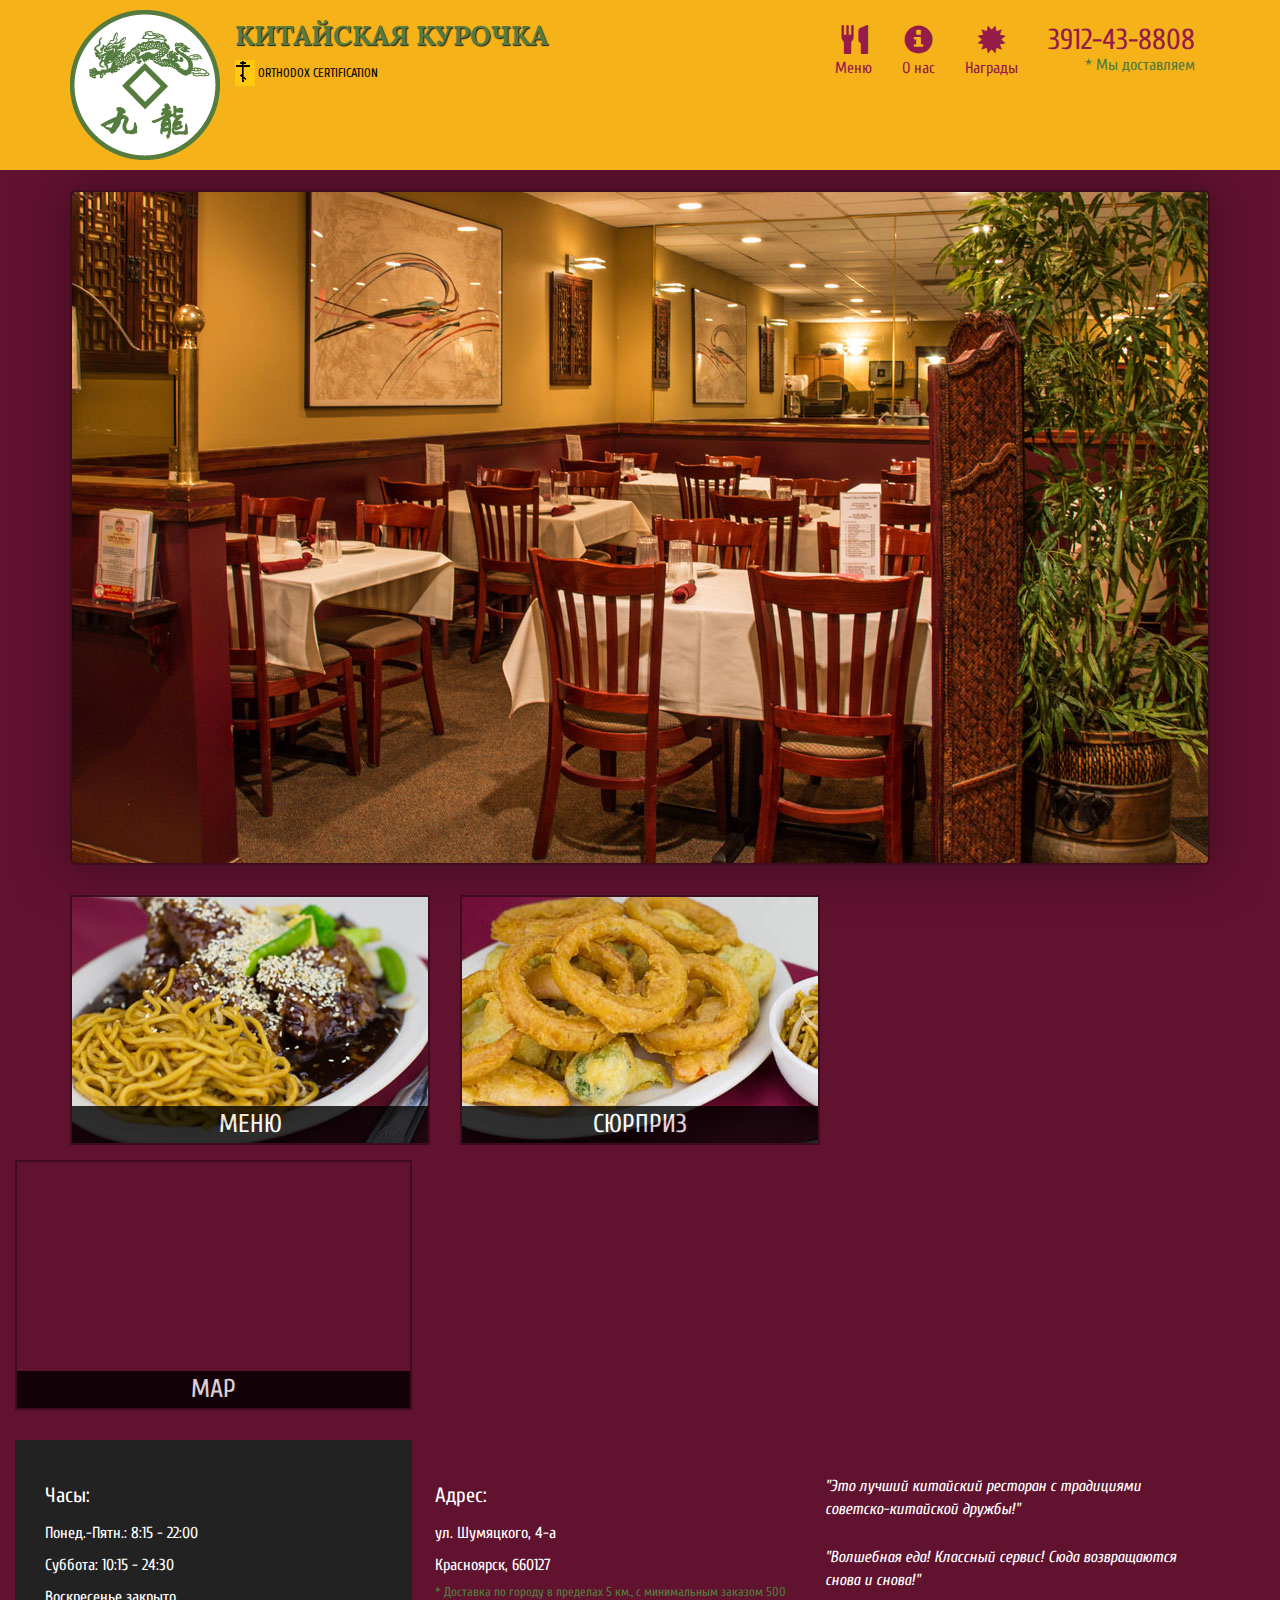
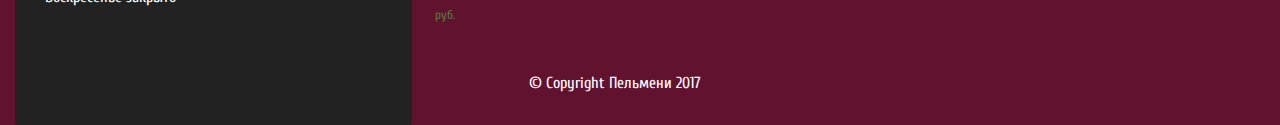
==== lec32/index.html @ 560f1c5f "Add files via upload" ====
<!doctype html>
<html lang="en">
  <head>
    <meta charset="utf-8">
    <meta http-equiv="X-UA-Compatible" content="IE=edge">
    <meta name="viewport" content="width=device-width, initial-scale=1">
    <title>Китайская курочка</title>
    <link rel="stylesheet" href="css/bootstrap.min.css">
    <link rel="stylesheet" href="css/styles.css">
    <link href="https://fonts.googleapis.com/css?family=Cuprum:400,700&display=swap" rel="stylesheet"> 
    <link href='https://fonts.googleapis.com/css?family=Lora' rel='stylesheet' type='text/css'>
    
  </head>
<body>
<header>
  <nav id="header-nav" class="navbar navbar-default">
      <div class="container">
        <div class="navbar-header">
          <a href="index.html" class="pull-left visible-md visible-lg">
            <div id="logo-img" alt="logo image"></div>
          </a> 

          <div class="navbar-brand">            <a href="index.html"><h1>Китайская курочка</h1></a>
            <p>
              <img src="images/orthodox-cross-1.png" alt="Orthodox Certified">
              <span>Orthodox certification</span>
            </p>
          </div>
            <button type="button" class="navbar-toggle collapsed" data-toggle="collapse" data-target="#collapsable-nav" aria-expanded="false">
            <span class="sr-only">Кнопка, для переключения навигации</span>
            <span class="icon-bar"></span>
            <span class="icon-bar"></span>
            <span class="icon-bar"></span>
            </button>
      </div>

      <div id="collapsable-nav" class="collapse navbar-collapse">
           <ul id="nav-list" class="nav navbar-nav navbar-right">
            <li>
              <a href="menu-categories.html">
                <span class="glyphicon glyphicon-cutlery"></span><br class="hidden-xs">Меню</a>
            </li>
            <li>
              <a href="#">
                <span class="glyphicon glyphicon-info-sign"></span><br class="hidden-xs">О нас</a>
            </li>
            <li>
              <a href="#">
             <span class="glyphicon glyphicon-certificate"></span><br class="hidden-xs">Награды</a>
            </li>
            <li id="phone" class="hidden-xs">
              <a href="tel:3912-43-8808">
                <span>3912-43-8808</span></a>
                <div>* Мы доставляем</div>
            </li>
          </ul><!-- #nav-list -->
        </div><!-- .collapse .navbar-collapse -->
      </div><!-- .container -->
    </nav><!-- #header-nav -->
  </header>

     <div id="call-btn" class="visible-xs">
<a class="btn" href="tel:3912-43-6789">
<span class="glyphicon glyphicon-earphone"></span>
3912-43-6789
</a>
</div>
<div id="xs-deliver" class="text-center visible-xs">* Доставляем!</div>

<div id="main-content" class="container">
<div class="jumbotron">
<img src="images/jumbotron_768.jpg" alt="Picture of restaurant" class="img-responsive
visible-xs">
</div>

<div id="home-tiles" class="row">

<div class="col-md-4 col-sm-6 col-xs-12">
<a href="menu-categories.html"><div id="menu-tile"><span>Меню</span></div></a>
</div>
<div class="col-md-4 col-sm-6 col-xs-12">
<a href="single-category.html"><div id="specials-tile"><span>Сюрприз</span></div></a>
</div>
<div class="col-md-4 col-sm-12 col-xs-12">
</div>
</div>
</div>

<div class="col-md-4 col-sm-12 col-xs-12">
<a href="https://goo.gl/maps/jND9BhpeyPKdgio96" target="_blank">
<div id="map-tile">
  <iframe src="https://www.google.com/maps/embed?pb=!1m18!1m12!1m3!1d21227.368924782902!2d92.9408866186127!3d55.99700379854656!2m3!1f0!2f0!3f0!3m2!1i1024!2i768!4f13.1!3m3!1m2!1s0x0%3A0xd4ca80d3dfcfaf30!2z0JrRg9GA0L7Rh9C60LA!5e0!3m2!1sru!2sru!4v1573799846531!5m2!1sru!2sru" width="100%" height="250" frameborder="0" style="border:0;" allowfullscreen=""></iframe>
<span>map</span>
</div>
</a>

<footer class="panel-footer">
<div class="container">
<div class="row">
<section id="hours" class="col-sm-4">
<span>Часы:</span><br>
Понед.-Пятн.: 8:15 - 22:00<br>
Суббота: 10:15 - 24:30<br>
Воскресенье закрыто
<hr class="visible-xs">
</section>
<section id="address" class="col-sm-4">
<span>Адрес:</span><br>
ул. Шумяцкого, 4-а<br>
Красноярск, 660127
<p>* Доставка по городу в пределах 5 км., с минимальным заказом 500
руб.</p>
<hr class="visible-xs">
</section>
<section id="testimonials" class="col-sm-4">
<p>"Это лучший китайский ресторан с традициями советско-китайской
дружбы!"</p>
<p>"Волшебная еда! Классный сервис! Сюда возвращаются снова и
снова!"</p>
</section>
</div>
<div class="text-center">&copy; Copyright Пельмени 2017</div>
</div>
</footer>
  <!-- jQuery (Bootstrap JS plugins depend on it) -->
  <script src="js/jquery-2.1.4.min.js"></script>
  <script src="js/bootstrap.min.js"></script>
  <script src="js/script.js"></script>
</body>
</html>
---- lec32/css/styles.css ----
body {
  font-size: 16px;
  color: #fff;
  background-color: #61122f;
  font-family: 'Cuprum', sans-serif ;
}

/** HEADER **/
#header-nav {
  background-color: #f6b319;
  border-radius: 0;
  border: 0;
}

#logo-img {
  background: url('../images/restaurant-logo_large.png') no-repeat;
  width: 150px;
  height: 150px;
  margin: 10px 15px 10px 0;
}

.navbar-brand {
  padding-top: 25px;
}

.navbar-brand h1 { /* Restaurant name */
  font-family: 'Lora', serif;
  color: #557c3e;
  font-size: 1.5em;
  text-transform: uppercase;
  font-weight: bold;
  text-shadow: 1px 1px 1px #222;
  margin-top: 0;
  margin-bottom: 0;
  line-height: .75;
}

.navbar-brand a:hover, .navbar-brand a:focus {
  text-decoration: none;
}

.navbar-brand p { /* ortho cert */
  color: #000;
  text-transform: uppercase;
  font-size: .7em;
  margin-top: 15px;
}

.navbar-brand p span { /* ortho */
  vertical-align: middle;
}

#nav-list {
  margin-top: 10px;
}

#nav-list a {
  color: #951C49;
  text-align: center;
}

#nav-list a:hover {
  background: #E7E7E7;
}

#nav-list a span {
  font-size: 1.8em;
}

#phone {
  margin-top: 5px;
}

#phone a { /* Phone number */
  text-align: right;
  padding-bottom: 0;
}

#phone div { /* Мы доставляем */
  color: #557c3e;
  text-align: right;
  padding-right: 15px;
}
.navbar-header button.navbar-toggle, .navbar-header .icon-bar {
  border: 1px solid #61122f;
}

.navbar-header button.navbar-toggle {
  clear: both;
  margin-top: -30px;
}

/* FOOTER */
.panel-footer {
margin-top: 30px;
padding-top: 35px;
padding-bottom: 30px;
background-color: #222;
border-top: 0;
}

.panel-footer div.row {
margin-bottom: 35px;
}
#hours, #address {
line-height: 2;
}
#hours > span, #address > span {
font-size: 1.3em;
}
#address p {
color: #557c3e;
font-size: .8em;
line-height: 1.8;
}
#testimonials {
font-style: italic;
}
#testimonials p:nth-child(2) {
margin-top: 25px;
}
/* END FOOTER */

.container .jumbotron {
box-shadow: 0 0 50px #3F0C1F;
border: 2px solid #3F0C1F;
}

#menu-tile, #specials-tile, #map-tile {
height: 250px;
width: 100%;
margin-bottom: 15px;
position: relative;
border: 2px solid #3F0C1F;
overflow: hidden;
}
#menu-tile:hover, #specials-tile:hover, #map-tile:hover {
box-shadow: 0 1px 5px 1px #cccccc;
}

#menu-tile {

background: url('../images/menu-tile.jpg') no-repeat;
background-position: center;
}
#specials-tile {
background: url('../images/specials-tile.jpg') no-repeat;
background-position: center;
}

#menu-tile span, #specials-tile span, #map-tile span {
position: absolute;
bottom: 0;
right: 0;
width: 100%;
text-align: center;
font-size: 1.6em;
text-transform: uppercase;
background-color: #000;
color: #fff;
opacity: .8;
}

/********** Large devices only **********/
@media (min-width: 1200px) {
  .container .jumbotron {
background: url('../images/jumbotron_1200.jpg') no-repeat;
height: 675px;
}
}
/********** Medium devices only **********/
@media (min-width: 992px) and (max-width: 1199px) {
 #logo-img {
background: url('../images/restaurant-logo_medium.png') no-repeat;
width: 100px;
height: 100px;
margin:5px 5px 5px 0; 
}
/* Home Page */
.container .jumbotron {
background: url('../images/jumbotron_992.jpg') no-repeat;
height: 558px;
}
/* End Home Page */
}
/********** Small devices only **********/
@media (min-width: 768px) and (max-width: 991px) {
  .navbar-brand p img { /* K */
height: 20px;
}
#collapsable-nav a { /* Collapsed nav menu text */
font-size: 1.2em;

}
#collapsable-nav a span { /* Collapsed nav menu glyph */
font-size: 1em;
margin-right: 5px;
}
/* Home Page */
.container .jumbotron {
background: url('../images/jumbotron_768.jpg') no-repeat;
height: 432px;
}
/* End Home Page */
}
/********** Extra small devices only **********/
@media (max-width: 767px) {
  .navbar-brand {
padding-top: 10px;
height: 80px;
}
.navbar-brand h1 { /* Restaurant name */
padding-top: 10px;
font-size: 5vw; /* 1vw = 1% of viewport width */
}
.navbar-brand p { /* ortho cert */
font-size: .6em;
margin-top: 12px;
}
.navbar-brand p img { /* K */
height: 20px;
}
#call-btn > a {
font-size: 1.5em;
display: block;
margin: 0 20px;
padding: 10px;
border: 2px solid #fff;
background-color: #f6b319;
color: #951c49;
}
#xs-deliver {
margin-top: 5px;
font-size: .7em;
letter-spacing: .1em;
text-transform: uppercase;
}

/* Footer */
.panel-footer section {
margin-bottom: 30px;
text-align: center;
}
.panel-footer section:nth-child(3) {
margin-bottom: 0; /* margin already exists on the whole row */
}
.panel-footer section hr {
width: 50%;
}
/* End Footer */

.container .jumbotron {
margin-top: 30px;
padding: 0;
}
#menu-tile, #specials-tile {
width: 360px;
margin: 0 auto 15px;
}
}

/********** Super extra small devices Only :-) (e.g., iPhone 4) **********/
@mediamedia (max-width: 479px) {
/* Header */
.navbar-brand h1 { /* pelmeni name */
padding-top: 5px;
font-size: 6vw;
}
/* End Header */

/* Home page */
#menu-tile, #specials-tile {
width: 280px;
margin: 0 auto 15px;
}
}

/* END HEADER */
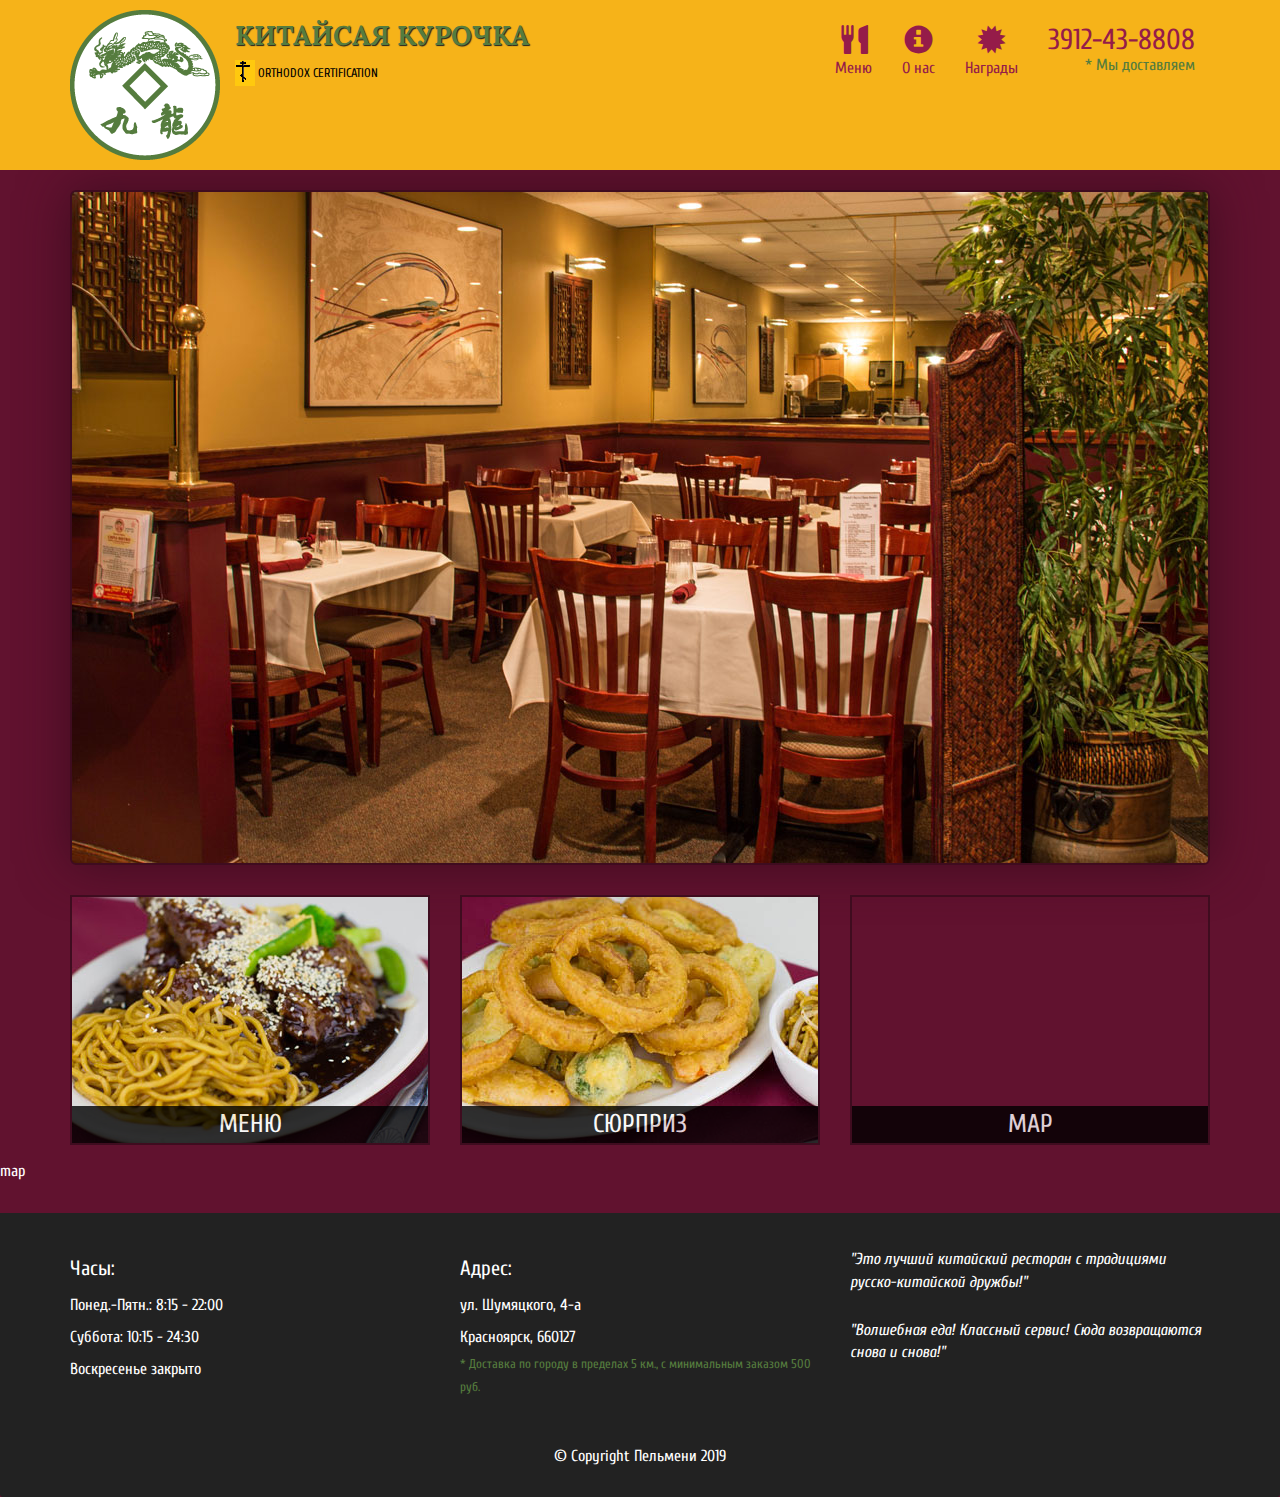
==== commit cece03c0: "Add files via upload" ====
--- a/lec32/index.html
+++ b/lec32/index.html
@@ -20,9 +20,10 @@
             <div id="logo-img" alt="logo image"></div>
           </a> 
 
-          <div class="navbar-brand">            <a href="index.html"><h1>Китайская курочка</h1></a>
+          <div class="navbar-brand">
+            <a href="index.html"><h1>Китайсая курочка</h1></a>
             <p>
-              <img src="images/orthodox-cross-1.png" alt="Orthodox Certified">
+              <img src="images/orthodox-cross-1.png" alt="Orthodox certification">
               <span>Orthodox certification</span>
             </p>
           </div>
@@ -36,6 +37,10 @@
 
       <div id="collapsable-nav" class="collapse navbar-collapse">
            <ul id="nav-list" class="nav navbar-nav navbar-right">
+            <li class="visible-xs active">
+<a href="index.html">
+<span class="glyphicon glyphicon-home"></span> Home</a>
+</li>
             <li>
               <a href="menu-categories.html">
                 <span class="glyphicon glyphicon-cutlery"></span><br class="hidden-xs">Меню</a>
@@ -58,41 +63,43 @@
       </div><!-- .container -->
     </nav><!-- #header-nav -->
   </header>
+<div id="call-btn" class="visible-xs">
+    <a class="btn" href="tel:3912-43-6789">
+    <span class="glyphicon glyphicon-earphone"></span>
+    3912-43-6789
+    </a>
+  </div>
+  <div id="xs-deliver" class="text-center visible-xs">* Доставляем!</div>
 
-     <div id="call-btn" class="visible-xs">
-<a class="btn" href="tel:3912-43-6789">
-<span class="glyphicon glyphicon-earphone"></span>
-3912-43-6789
-</a>
-</div>
-<div id="xs-deliver" class="text-center visible-xs">* Доставляем!</div>
-
-<div id="main-content" class="container">
-<div class="jumbotron">
-<img src="images/jumbotron_768.jpg" alt="Picture of restaurant" class="img-responsive
-visible-xs">
-</div>
+  <div id="main-content" class="container">
+    <div class="jumbotron">
+      <img src="images/jumbotron_768.jpg" alt="Picture of restaurant" class="img-responsive visible-xs">
+    </div>
 
 <div id="home-tiles" class="row">
+      <div class="col-md-4 col-sm-6 col-xs-12">
+        <a href="menu-categories.html"><div id="menu-tile"><span>Меню</span></div></a>
+      </div>
+      <div class="col-md-4 col-sm-6 col-xs-12">
+        <a href="single-category.html"><div id="specials-tile"><span>Сюрприз</span></div></a>
+      </div>
+      <div class="col-md-4 col-sm-12 col-xs-12">
+        <a href="https://goo.gl/maps/iFmAACHFDchgpWgy7" target="_blank">
+          <div id="map-tile">
+            <iframe src="https://www.google.com/maps/embed?pb=!1m18!1m12!1m3!1d71346.06389004855!2d92.75202335591509!3d56.02621427147267!2m3!1f0!2f0!3f0!3m2!1i1024!2i768!4f13.1!3m3!1m2!1s0x5cd7afee2b7d2f27%3A0xc3ba01caf4244f87!2z0J_QtdGA0LLQsNGPINCf0LXQu9GM0LzQtdC90L3QsNGP!5e0!3m2!1sru!2sru!4v1573212440438!5m2!1sru!2sru" width="100%" height="250" frameborder="0" style="border:0;" allowfullscreen=""></iframe>
+            <span>map</span>
+          </div>
 
-<div class="col-md-4 col-sm-6 col-xs-12">
-<a href="menu-categories.html"><div id="menu-tile"><span>Меню</span></div></a>
-</div>
-<div class="col-md-4 col-sm-6 col-xs-12">
-<a href="single-category.html"><div id="specials-tile"><span>Сюрприз</span></div></a>
-</div>
-<div class="col-md-4 col-sm-12 col-xs-12">
-</div>
+        </a>
+      </div>
 </div>
 </div>
 
-<div class="col-md-4 col-sm-12 col-xs-12">
-<a href="https://goo.gl/maps/jND9BhpeyPKdgio96" target="_blank">
-<div id="map-tile">
-  <iframe src="https://www.google.com/maps/embed?pb=!1m18!1m12!1m3!1d21227.368924782902!2d92.9408866186127!3d55.99700379854656!2m3!1f0!2f0!3f0!3m2!1i1024!2i768!4f13.1!3m3!1m2!1s0x0%3A0xd4ca80d3dfcfaf30!2z0JrRg9GA0L7Rh9C60LA!5e0!3m2!1sru!2sru!4v1573799846531!5m2!1sru!2sru" width="100%" height="250" frameborder="0" style="border:0;" allowfullscreen=""></iframe>
 <span>map</span>
+</a>
 </div>
-</a>
+</div><!-- End of #home-tiles -->
+</div><!-- End of #main-content -->
 
 <footer class="panel-footer">
 <div class="container">
@@ -113,15 +120,16 @@
 <hr class="visible-xs">
 </section>
 <section id="testimonials" class="col-sm-4">
-<p>"Это лучший китайский ресторан с традициями советско-китайской
+<p>"Это лучший китайский ресторан с традициями русско-китайской
 дружбы!"</p>
 <p>"Волшебная еда! Классный сервис! Сюда возвращаются снова и
 снова!"</p>
 </section>
 </div>
-<div class="text-center">&copy; Copyright Пельмени 2017</div>
+<div class="text-center">&copy; Copyright Пельмени 2019</div>
 </div>
 </footer>
+
   <!-- jQuery (Bootstrap JS plugins depend on it) -->
   <script src="js/jquery-2.1.4.min.js"></script>
   <script src="js/bootstrap.min.js"></script>
--- a/lec32/css/styles.css
+++ b/lec32/css/styles.css
@@ -89,6 +89,277 @@
   clear: both;
   margin-top: -30px;
 }
+/* END HEADER */
+/* HOME PAGE */
+
+#menu-tile, #specials-tile {
+width: 280px;
+margin: 0 auto 15px;
+}
+.col-xxs-12 {
+
+position: relative;
+min-height: 1px;
+padding-right: 15px;
+padding-left: 15px;
+float: left;
+width: 100%;
+}
+.menu-item-photo {
+margin-right: auto;
+}
+}
+
+.menu-item-tile .menu-item-price {
+text-align: center;
+}
+.menu-item-description {
+text-align: center;;
+}
+
+.container .jumbotron {
+  box-shadow: 0 0 50px #3F0C1F;
+  border: 2px solid #3F0C1F;
+}
+
+#menu-tile, #specials-tile, #map-tile {
+  height: 250px;
+  width: 100%;
+  margin-bottom: 15px;
+  position: relative;
+  border: 2px solid #3F0C1F;
+  overflow: hidden;
+}
+#menu-tile:hover, #specials-tile:hover, #map-tile:hover {
+  box-shadow: 0 1px 5px 1px #cccccc;
+}
+
+#menu-tile {
+  background: url('../images/menu-tile.jpg') no-repeat;
+  background-position: center;
+}
+#specials-tile {
+  background: url('../images/specials-tile.jpg') no-repeat;
+  background-position: center;
+}
+
+#menu-tile span, #specials-tile span, #map-tile span {
+  position: absolute;
+  bottom: 0;
+  right: 0;
+  width: 100%;
+  text-align: center;
+  font-size: 1.6em;
+  text-transform: uppercase;
+  background-color: #000;
+  color: #fff;
+  opacity: .8;
+}
+
+/* END HOME PAGE */
+
+/* MENU CATEGORIES PAGE */
+.category-tile {
+position: relative;
+border: 2px solid #3F0C1F;
+overflow: hidden;
+width: 200px;
+height: 200px;
+margin: 0 auto 15px;
+}
+.category-tile span {
+position: absolute;
+
+bottom: 0;
+right: 0;
+width: 100%;
+text-align: center;
+font-size: 1.2em;
+text-transform: uppercase;
+background-color: #000;
+color: #fff;
+opacity: .8;
+}
+.category-tile:hover {
+box-shadow: 0 1px 5px 1px #cccccc;
+}
+#menu-categories-title + div {
+margin-bottom: 50px;
+}
+/* END MENU CATEGORIES PAGE */
+
+/* SINGLE CATEGORY PAGE */
+.menu-item-tile {
+margin-bottom: 25px;
+}
+.menu-item-tile hr {
+width: 80%;
+}
+.menu-item-tile .menu-item-price {
+font-size: 1.1em;
+
+text-align: right;
+margin-top: -15px;
+margin-right: -15px;
+}
+.menu-item-tile .menu-item-price span {
+font-size: .6em;
+}
+.menu-item-photo {
+position: relative;
+border: 2px solid #3F0C1F;
+overflow: hidden;
+padding: 0;
+margin-right: -15px;
+margin-left: auto;
+margin-bottom: 20px;
+max-width: 250px;
+}
+.menu-item-photo div {
+position: absolute;
+bottom: 0;
+right: 0;
+width: 80px;
+background-color: #557c3e;
+text-align: center;
+}
+.menu-item-description {
+padding-right: 30px;
+}
+h3.menu-item-title {
+margin: 0 0 10px;
+}
+.menu-item-details {
+font-size: .9em;
+font-style: italic;
+}
+/* END SINGLE CATEGORY PAGE */
+
+ /********** Large devices only **********/
+@media (min-width: 1200px) {
+.container .jumbotron {
+    background: url('../images/jumbotron_1200.jpg') no-repeat;
+    height: 675px;
+  }
+}
+
+/********** Medium devices only **********/
+@media (min-width: 992px) and (max-width: 1199px) {
+  /* Header */
+  #logo-img {
+    background: url('../images/restaurant-logo_medium.png') no-repeat;
+    width: 100px;
+    height: 100px;
+    margin: 5px 5px 5px 0;
+  }
+  /* End Header */
+
+ /* Home Page */
+  .container .jumbotron {
+    background: url('../images/jumbotron_992.jpg') no-repeat;
+    height: 558px;
+  }
+  /* End Home Page */
+
+}
+
+/********** Small devices only **********/
+@media (min-width: 768px) and (max-width: 991px) {
+  /* Home Page */
+  .container .jumbotron {
+    background: url('../images/jumbotron_768.jpg') no-repeat;
+    height: 432px;
+  }
+  /* End Home Page */
+}
+
+/********** Extra small devices only **********/
+@media (max-width: 767px) {
+ /* Header */
+  .navbar-brand {
+    padding-top: 10px;
+    height: 80px;
+  }
+  .navbar-brand h1 { /* Restaurant name */
+    padding-top: 10px;
+    font-size: 5vw; /* 1vw = 1% of viewport width */
+  }
+  .navbar-brand p { /* ortho cert */
+    font-size: .6em;
+    margin-top: 12px;
+  }
+  .navbar-brand p img { /* K */
+    height: 20px;
+  } 
+#collapsable-nav a { /* Collapsed nav menu text */
+    font-size: 1.2em;
+  }
+  #collapsable-nav a span { /* Collapsed nav menu glyph */
+    font-size: 1em;
+    margin-right: 5px;
+  }
+  #call-btn > a {
+    font-size: 1.5em;
+    display: block;
+    margin: 0 20px;
+    padding: 10px;
+    border: 2px solid #fff;
+    background-color: #f6b319;
+    color: #951c49;
+  }
+  #xs-deliver {
+    margin-top: 5px;
+    font-size: .7em;
+    letter-spacing: .1em;
+    text-transform: uppercase;
+  }
+
+  /* Footer */
+.panel-footer section {
+margin-bottom: 30px;
+text-align: center;
+}
+.panel-footer section:nth-child(3) {
+margin-bottom: 0; /* margin already exists on the whole row */
+}
+.panel-footer section hr {
+width: 50%;
+}
+/* End Footer */
+
+  /* Home Page */
+  .container .jumbotron {
+    margin-top: 30px;
+    padding: 0;
+  }
+
+  #menu-tile, #specials-tile {
+    width: 360px;
+    margin: 0 auto 15px;
+  }
+  }
+
+  /********** Super extra small devices Only :-) (e.g., iPhone 4) **********/
+@media (max-width: 479px) {
+  /* Header */
+  .navbar-brand h1 { /* pelmeni name */
+    padding-top: 5px;
+    font-size: 6vw;
+  }
+  /* End Header */
+  
+  /* Home page */
+  #menu-tile, #specials-tile {
+    width: 280px;
+    margin: 0 auto 15px;
+  }
+}
+
+.navbar-header button.navbar-toggle {
+clear: both;
+margin-top: -30px;
+}
+/* END HEADER */
 
 /* FOOTER */
 .panel-footer {
@@ -98,8 +369,8 @@
 background-color: #222;
 border-top: 0;
 }
-
-.panel-footer div.row {
+ 
+ .panel-footer div.row {
 margin-bottom: 35px;
 }
 #hours, #address {
@@ -119,160 +390,4 @@
 #testimonials p:nth-child(2) {
 margin-top: 25px;
 }
-/* END FOOTER */
-
-.container .jumbotron {
-box-shadow: 0 0 50px #3F0C1F;
-border: 2px solid #3F0C1F;
-}
-
-#menu-tile, #specials-tile, #map-tile {
-height: 250px;
-width: 100%;
-margin-bottom: 15px;
-position: relative;
-border: 2px solid #3F0C1F;
-overflow: hidden;
-}
-#menu-tile:hover, #specials-tile:hover, #map-tile:hover {
-box-shadow: 0 1px 5px 1px #cccccc;
-}
-
-#menu-tile {
-
-background: url('../images/menu-tile.jpg') no-repeat;
-background-position: center;
-}
-#specials-tile {
-background: url('../images/specials-tile.jpg') no-repeat;
-background-position: center;
-}
-
-#menu-tile span, #specials-tile span, #map-tile span {
-position: absolute;
-bottom: 0;
-right: 0;
-width: 100%;
-text-align: center;
-font-size: 1.6em;
-text-transform: uppercase;
-background-color: #000;
-color: #fff;
-opacity: .8;
-}
-
-/********** Large devices only **********/
-@media (min-width: 1200px) {
-  .container .jumbotron {
-background: url('../images/jumbotron_1200.jpg') no-repeat;
-height: 675px;
-}
-}
-/********** Medium devices only **********/
-@media (min-width: 992px) and (max-width: 1199px) {
- #logo-img {
-background: url('../images/restaurant-logo_medium.png') no-repeat;
-width: 100px;
-height: 100px;
-margin:5px 5px 5px 0; 
-}
-/* Home Page */
-.container .jumbotron {
-background: url('../images/jumbotron_992.jpg') no-repeat;
-height: 558px;
-}
-/* End Home Page */
-}
-/********** Small devices only **********/
-@media (min-width: 768px) and (max-width: 991px) {
-  .navbar-brand p img { /* K */
-height: 20px;
-}
-#collapsable-nav a { /* Collapsed nav menu text */
-font-size: 1.2em;
-
-}
-#collapsable-nav a span { /* Collapsed nav menu glyph */
-font-size: 1em;
-margin-right: 5px;
-}
-/* Home Page */
-.container .jumbotron {
-background: url('../images/jumbotron_768.jpg') no-repeat;
-height: 432px;
-}
-/* End Home Page */
-}
-/********** Extra small devices only **********/
-@media (max-width: 767px) {
-  .navbar-brand {
-padding-top: 10px;
-height: 80px;
-}
-.navbar-brand h1 { /* Restaurant name */
-padding-top: 10px;
-font-size: 5vw; /* 1vw = 1% of viewport width */
-}
-.navbar-brand p { /* ortho cert */
-font-size: .6em;
-margin-top: 12px;
-}
-.navbar-brand p img { /* K */
-height: 20px;
-}
-#call-btn > a {
-font-size: 1.5em;
-display: block;
-margin: 0 20px;
-padding: 10px;
-border: 2px solid #fff;
-background-color: #f6b319;
-color: #951c49;
-}
-#xs-deliver {
-margin-top: 5px;
-font-size: .7em;
-letter-spacing: .1em;
-text-transform: uppercase;
-}
-
-/* Footer */
-.panel-footer section {
-margin-bottom: 30px;
-text-align: center;
-}
-.panel-footer section:nth-child(3) {
-margin-bottom: 0; /* margin already exists on the whole row */
-}
-.panel-footer section hr {
-width: 50%;
-}
-/* End Footer */
-
-.container .jumbotron {
-margin-top: 30px;
-padding: 0;
-}
-#menu-tile, #specials-tile {
-width: 360px;
-margin: 0 auto 15px;
-}
-}
-
-/********** Super extra small devices Only :-) (e.g., iPhone 4) **********/
-@mediamedia (max-width: 479px) {
-/* Header */
-.navbar-brand h1 { /* pelmeni name */
-padding-top: 5px;
-font-size: 6vw;
-}
-/* End Header */
-
-/* Home page */
-#menu-tile, #specials-tile {
-width: 280px;
-margin: 0 auto 15px;
-}
-}
-
-/* END HEADER */+/* END FOOTER */ 